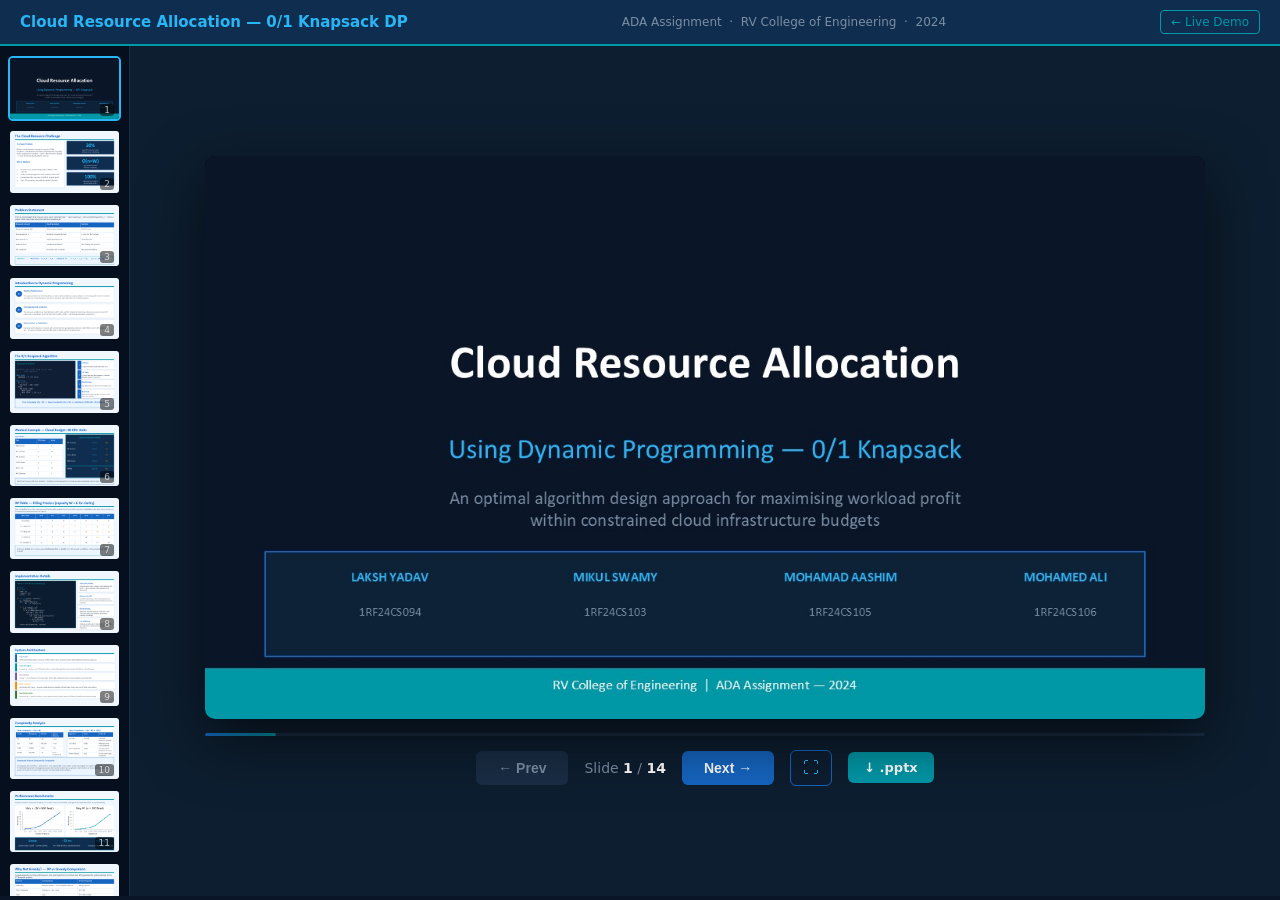
==== docs/presentation.html @ cf3db4c2 "Add web presentation viewer (GitHub Pages) - docs/presentation.html: interactive 14-slide viewer wit" ====
<!DOCTYPE html>
<html lang="en">
<head>
  <meta charset="UTF-8" />
  <meta name="viewport" content="width=device-width, initial-scale=1.0" />
  <title>Cloud Resource Allocation — DP Knapsack | Presentation</title>
  <meta property="og:title" content="Cloud Resource Allocation using Dynamic Programming" />
  <meta property="og:description" content="ADA Assignment presentation — 0/1 Knapsack DP for optimal cloud workload scheduling." />
  <meta property="og:image" content="slides/slide-1.jpg" />
  <style>
    *, *::before, *::after { box-sizing: border-box; margin: 0; padding: 0; }

    :root {
      --bg: #0a1628;
      --surface: #0f2d4f;
      --blue: #1565c0;
      --teal: #0097a7;
      --sky: #29b6f6;
      --white: #ffffff;
      --muted: #7b8ea3;
      --radius: 10px;
    }

    html, body {
      height: 100%;
      background: var(--bg);
      color: var(--white);
      font-family: 'Segoe UI', system-ui, sans-serif;
      overflow: hidden;
    }

    /* ── Header ── */
    header {
      display: flex;
      align-items: center;
      justify-content: space-between;
      padding: 10px 20px;
      background: var(--surface);
      border-bottom: 2px solid var(--teal);
      flex-shrink: 0;
      gap: 12px;
    }
    header h1 {
      font-size: 15px;
      font-weight: 700;
      color: var(--sky);
      white-space: nowrap;
      overflow: hidden;
      text-overflow: ellipsis;
    }
    header .meta {
      font-size: 12px;
      color: var(--muted);
      white-space: nowrap;
    }
    header .back-link {
      font-size: 12px;
      color: var(--teal);
      text-decoration: none;
      border: 1px solid var(--teal);
      padding: 4px 10px;
      border-radius: 4px;
      white-space: nowrap;
      transition: background .15s;
    }
    header .back-link:hover { background: rgba(0,151,167,.15); }

    /* ── Layout ── */
    .layout {
      display: flex;
      height: calc(100vh - 50px);
    }

    /* ── Thumbnail rail ── */
    .rail {
      width: 130px;
      min-width: 130px;
      background: #060f1e;
      border-right: 1px solid #1a2d45;
      overflow-y: auto;
      padding: 10px 8px;
      display: flex;
      flex-direction: column;
      gap: 8px;
      scrollbar-width: thin;
      scrollbar-color: var(--blue) transparent;
    }
    .rail::-webkit-scrollbar { width: 4px; }
    .rail::-webkit-scrollbar-thumb { background: var(--blue); border-radius: 4px; }

    .thumb {
      cursor: pointer;
      border: 2px solid transparent;
      border-radius: 5px;
      overflow: hidden;
      transition: border-color .15s, transform .1s;
      position: relative;
      flex-shrink: 0;
    }
    .thumb:hover { border-color: var(--teal); transform: scale(1.02); }
    .thumb.active { border-color: var(--sky); }
    .thumb img { width: 100%; display: block; aspect-ratio: 16/9; object-fit: cover; }
    .thumb .num {
      position: absolute;
      bottom: 3px; right: 5px;
      font-size: 9px;
      color: rgba(255,255,255,.7);
      background: rgba(0,0,0,.5);
      padding: 1px 4px;
      border-radius: 3px;
    }

    /* ── Stage ── */
    .stage {
      flex: 1;
      display: flex;
      flex-direction: column;
      align-items: center;
      justify-content: center;
      padding: 16px;
      background: #0d1e30;
      gap: 14px;
      overflow: hidden;
    }

    .slide-wrapper {
      position: relative;
      width: 100%;
      max-width: 1000px;
      aspect-ratio: 16/9;
      background: #000;
      border-radius: var(--radius);
      overflow: hidden;
      box-shadow: 0 20px 60px rgba(0,0,0,.6);
    }
    .slide-wrapper img {
      position: absolute; inset: 0;
      width: 100%; height: 100%;
      object-fit: contain;
      transition: opacity .25s ease;
    }
    .slide-wrapper img.hidden { opacity: 0; pointer-events: none; }

    /* ── Controls ── */
    .controls {
      display: flex;
      align-items: center;
      gap: 16px;
    }
    .btn {
      background: var(--blue);
      color: var(--white);
      border: none;
      padding: 9px 22px;
      border-radius: 6px;
      font-size: 14px;
      font-weight: 600;
      cursor: pointer;
      transition: background .15s, transform .1s;
      user-select: none;
    }
    .btn:hover { background: #1976d2; }
    .btn:active { transform: scale(.97); }
    .btn:disabled { background: #1a2d45; color: var(--muted); cursor: default; }

    .btn-icon {
      background: transparent;
      border: 1px solid var(--blue);
      color: var(--sky);
      padding: 8px 12px;
      border-radius: 6px;
      font-size: 16px;
      cursor: pointer;
      transition: background .15s;
    }
    .btn-icon:hover { background: rgba(21,101,192,.2); }

    .counter {
      font-size: 14px;
      color: var(--muted);
      min-width: 70px;
      text-align: center;
      font-variant-numeric: tabular-nums;
    }
    .counter span { color: var(--white); font-weight: 700; }

    /* ── Progress bar ── */
    .progress-track {
      width: 100%;
      max-width: 1000px;
      height: 3px;
      background: #1a2d45;
      border-radius: 2px;
      overflow: hidden;
    }
    .progress-fill {
      height: 100%;
      background: linear-gradient(90deg, var(--blue), var(--teal));
      border-radius: 2px;
      transition: width .25s ease;
    }

    /* ── Fullscreen ── */
    .fullscreen-overlay {
      display: none;
      position: fixed; inset: 0;
      background: #000;
      z-index: 1000;
      align-items: center;
      justify-content: center;
      flex-direction: column;
      gap: 0;
    }
    .fullscreen-overlay.active { display: flex; }
    .fullscreen-overlay img {
      max-width: 100vw;
      max-height: 100vh;
      object-fit: contain;
    }
    .fullscreen-overlay .fs-nav {
      position: fixed;
      bottom: 20px;
      left: 50%;
      transform: translateX(-50%);
      display: flex;
      gap: 12px;
      align-items: center;
      background: rgba(0,0,0,.7);
      padding: 8px 18px;
      border-radius: 30px;
      backdrop-filter: blur(8px);
    }
    .fs-close {
      position: fixed; top: 16px; right: 20px;
      background: rgba(0,0,0,.7);
      color: #fff;
      border: none;
      font-size: 22px;
      cursor: pointer;
      padding: 6px 12px;
      border-radius: 6px;
    }

    /* ── Download button ── */
    .dl-btn {
      display: inline-flex;
      align-items: center;
      gap: 6px;
      background: var(--teal);
      color: var(--white);
      text-decoration: none;
      padding: 8px 16px;
      border-radius: 6px;
      font-size: 13px;
      font-weight: 600;
      transition: background .15s;
    }
    .dl-btn:hover { background: #00acc1; }

    /* ── Mobile ── */
    @media (max-width: 600px) {
      .rail { width: 80px; min-width: 80px; }
      header h1 { font-size: 13px; }
      .btn { padding: 8px 14px; font-size: 13px; }
    }
  </style>
</head>
<body>

<header>
  <h1>Cloud Resource Allocation — 0/1 Knapsack DP</h1>
  <div class="meta">ADA Assignment &nbsp;·&nbsp; RV College of Engineering &nbsp;·&nbsp; 2024</div>
  <a class="back-link" href="index.html">← Live Demo</a>
</header>

<div class="layout">

  <!-- Thumbnail rail -->
  <nav class="rail" id="rail"></nav>

  <!-- Main stage -->
  <main class="stage">
    <div class="slide-wrapper" id="stage"></div>
    <div class="progress-track"><div class="progress-fill" id="prog"></div></div>
    <div class="controls">
      <button class="btn" id="btnPrev">&#8592; Prev</button>
      <span class="counter">Slide <span id="cur">1</span> / <span id="tot">14</span></span>
      <button class="btn" id="btnNext">Next &#8594;</button>
      <button class="btn-icon" id="btnFs" title="Fullscreen (F)">&#x26F6;</button>
      <a class="dl-btn" href="../Cloud-Resource-Allocation-DP.pptx" download>&#8595; .pptx</a>
    </div>
  </main>
</div>

<!-- Fullscreen overlay -->
<div class="fullscreen-overlay" id="fsOverlay">
  <button class="fs-close" id="fsClose">&#x2715;</button>
  <img id="fsImg" src="" alt="Slide" />
  <div class="fs-nav">
    <button class="btn" id="fsPrev">&#8592;</button>
    <span class="counter" id="fsCtr" style="color:#fff">1 / 14</span>
    <button class="btn" id="fsNext">&#8594;</button>
  </div>
</div>

<script>
  const TOTAL = 14;
  // sort numerically
  const slides = Array.from({length: TOTAL}, (_, i) => `slides/slide-${i+1}.jpg`);

  const slideTitles = [
    "Title", "The Challenge", "Problem Statement",
    "Intro to DP", "0/1 Knapsack Algorithm", "Worked Example",
    "DP Table Trace", "Implementation", "System Architecture",
    "Complexity Analysis", "Benchmarks", "Greedy vs DP",
    "Conclusion", "References"
  ];

  let current = 0;

  // Build stage images
  const stage = document.getElementById('stage');
  slides.forEach((src, i) => {
    const img = document.createElement('img');
    img.src = src;
    img.alt = `Slide ${i+1}: ${slideTitles[i]}`;
    if (i !== 0) img.classList.add('hidden');
    stage.appendChild(img);
  });

  // Build rail
  const rail = document.getElementById('rail');
  slides.forEach((src, i) => {
    const div = document.createElement('div');
    div.className = 'thumb' + (i === 0 ? ' active' : '');
    div.title = slideTitles[i];
    div.innerHTML = `<img src="${src}" alt="Slide ${i+1}" loading="lazy" /><span class="num">${i+1}</span>`;
    div.addEventListener('click', () => goTo(i));
    rail.appendChild(div);
  });

  const imgs = stage.querySelectorAll('img');
  const thumbs = rail.querySelectorAll('.thumb');
  const prog = document.getElementById('prog');
  const btnPrev = document.getElementById('btnPrev');
  const btnNext = document.getElementById('btnNext');
  const curEl = document.getElementById('cur');
  const totEl = document.getElementById('tot');
  totEl.textContent = TOTAL;

  function goTo(n) {
    imgs[current].classList.add('hidden');
    thumbs[current].classList.remove('active');
    current = Math.max(0, Math.min(TOTAL - 1, n));
    imgs[current].classList.remove('hidden');
    thumbs[current].classList.add('active');
    thumbs[current].scrollIntoView({ block: 'nearest', behavior: 'smooth' });
    curEl.textContent = current + 1;
    btnPrev.disabled = current === 0;
    btnNext.disabled = current === TOTAL - 1;
    prog.style.width = `${((current + 1) / TOTAL) * 100}%`;
    // sync fullscreen
    document.getElementById('fsImg').src = slides[current];
    document.getElementById('fsCtr').textContent = `${current + 1} / ${TOTAL}`;
  }

  btnPrev.addEventListener('click', () => goTo(current - 1));
  btnNext.addEventListener('click', () => goTo(current + 1));
  goTo(0);

  // Fullscreen
  const fsOverlay = document.getElementById('fsOverlay');
  document.getElementById('btnFs').addEventListener('click', openFs);
  document.getElementById('fsClose').addEventListener('click', closeFs);
  document.getElementById('fsPrev').addEventListener('click', () => { goTo(current - 1); });
  document.getElementById('fsNext').addEventListener('click', () => { goTo(current + 1); });

  function openFs() {
    document.getElementById('fsImg').src = slides[current];
    fsOverlay.classList.add('active');
  }
  function closeFs() { fsOverlay.classList.remove('active'); }

  // Keyboard
  document.addEventListener('keydown', e => {
    if (e.key === 'ArrowRight' || e.key === 'ArrowDown' || e.key === ' ') { e.preventDefault(); goTo(current + 1); }
    if (e.key === 'ArrowLeft'  || e.key === 'ArrowUp')   { e.preventDefault(); goTo(current - 1); }
    if (e.key === 'f' || e.key === 'F') { fsOverlay.classList.contains('active') ? closeFs() : openFs(); }
    if (e.key === 'Escape') closeFs();
    if (e.key === 'Home') goTo(0);
    if (e.key === 'End')  goTo(TOTAL - 1);
  });

  // Touch / swipe
  let touchX = null;
  stage.addEventListener('touchstart', e => { touchX = e.touches[0].clientX; });
  stage.addEventListener('touchend', e => {
    if (touchX === null) return;
    const dx = e.changedTouches[0].clientX - touchX;
    if (Math.abs(dx) > 40) goTo(current + (dx < 0 ? 1 : -1));
    touchX = null;
  });
</script>

</body>
</html>
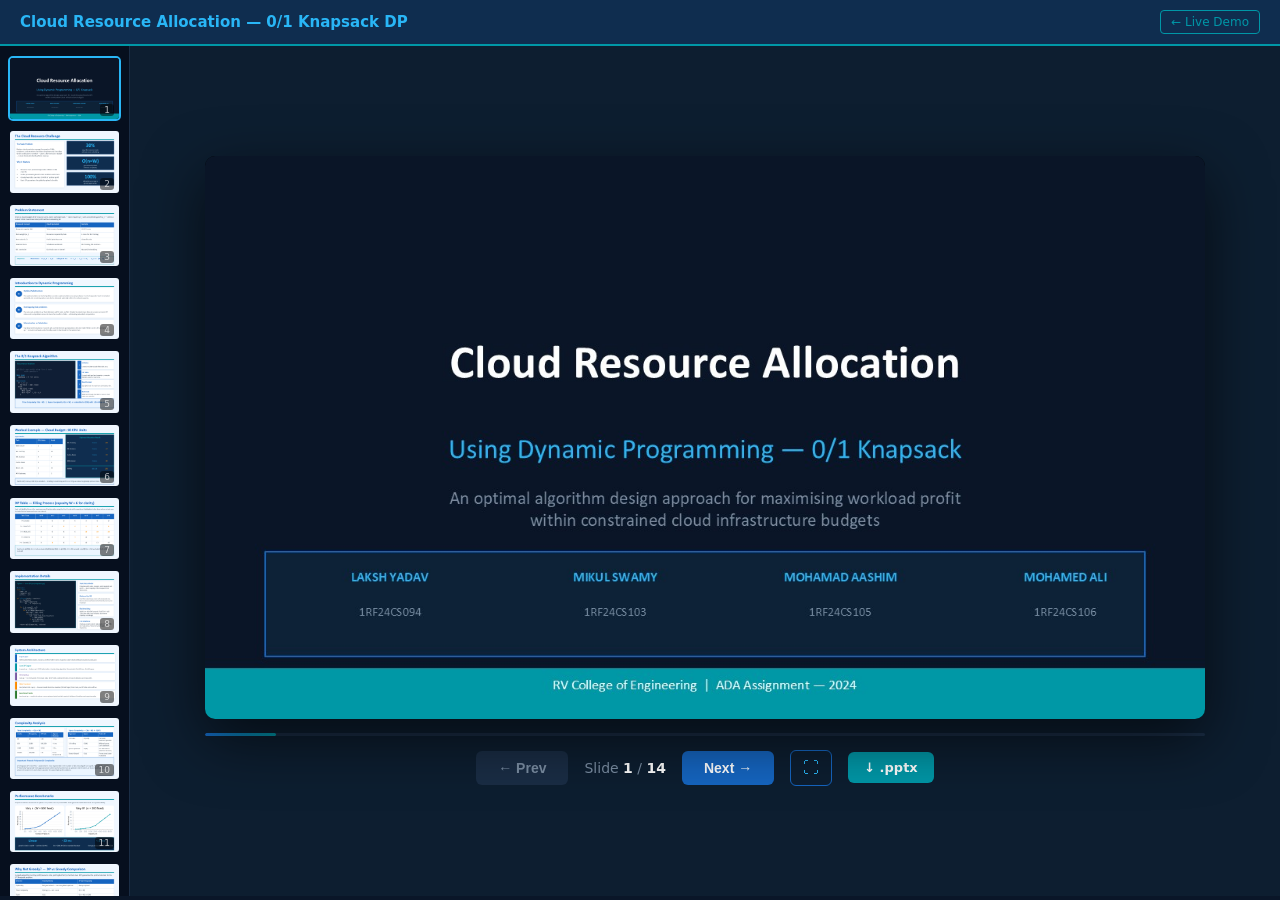
==== commit 8d43f329: "Remove meta information from presentation.html" ====
--- a/docs/presentation.html
+++ b/docs/presentation.html
@@ -269,7 +269,6 @@
 
 <header>
   <h1>Cloud Resource Allocation — 0/1 Knapsack DP</h1>
-  <div class="meta">ADA Assignment &nbsp;·&nbsp; RV College of Engineering &nbsp;·&nbsp; 2024</div>
   <a class="back-link" href="index.html">← Live Demo</a>
 </header>
 
